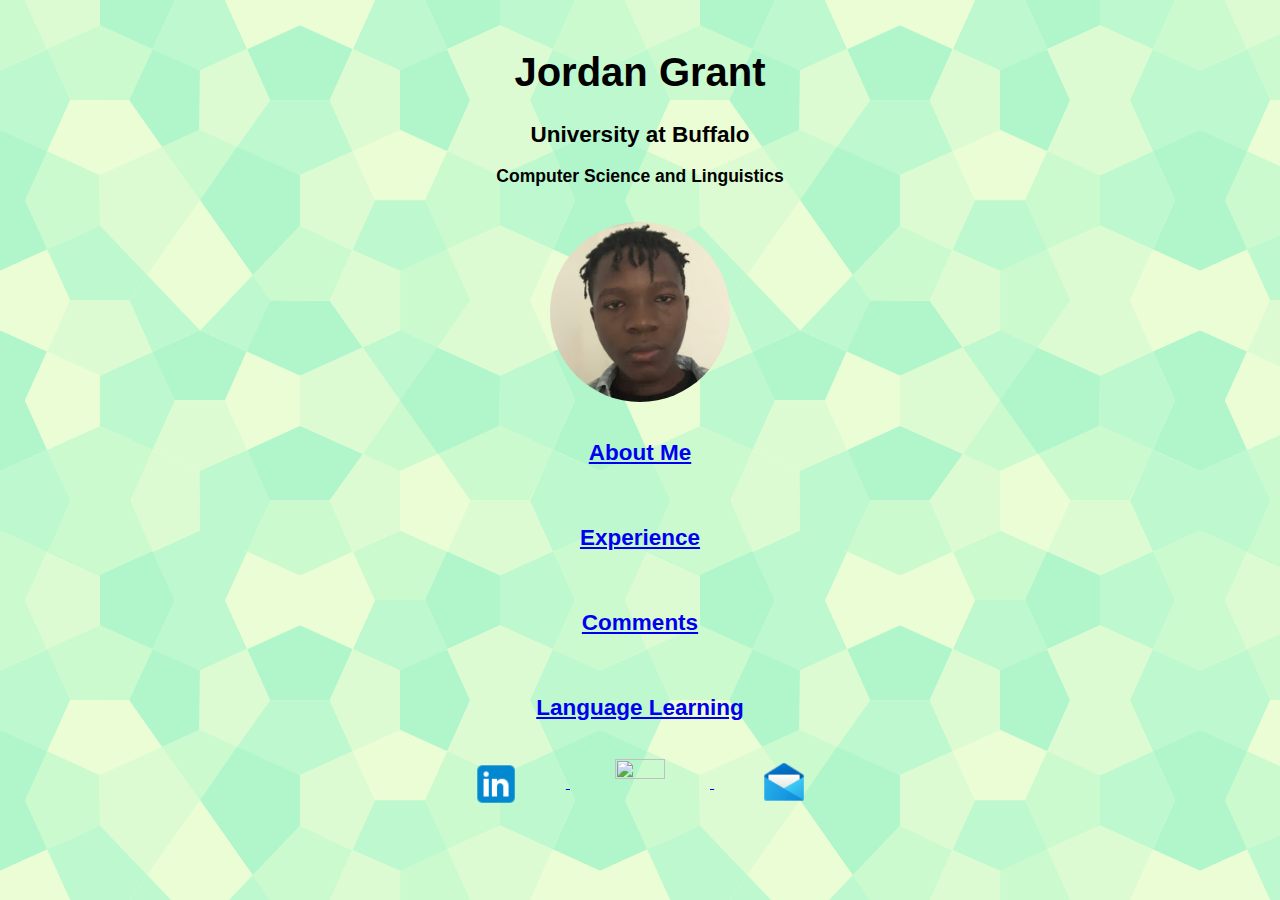
==== index.html @ 2899d5e0 "Add files via upload" ====
<!DOCTYPE html>
<html>
  <head>
    <meta charset="UTF-8">
    <title>Jordan's Site</title>
    <link rel="stylesheet" href="style.css">
    <script src="script.js"></script>
  </head>
  <body onload="getMessages()">
    <div id="content">
     <div class="content-container">
       <div class="content-left"></div>
        <div class="content-center">
          <div class="homepage-container">
            <div class="about">
              <h1 style: "font-size:50px" > Jordan Grant</h1>
              <h2 class="introduction"> University at Buffalo </h2>
                  <h3 class ="major"> Computer Science and Linguistics </h2>
              <br>
              <img src="img/jordan.jpeg" class="jordan">
              <a href="./about.html"><h2 class="pages">About Me</h2></a>
              <a href="./experience.html"><h2 class="pages">Experience</h2></a>
              <a href="./comments.html">
                <h2 class="pages">Comments</h2>
              </a>
              <a href="./russian.html">
                <h2 class="pages">Language Learning</h2>
              </a>
            </div>
            <div class="contact">
              <a href="https://www.linkedin.com/in/jordangrant424/">
                <img class = "logo" src="img/linkedin.png" border = "0" width="50" height="50">
              </a>
              <a href="http://github.com/TcgVanguardTroll/">
                <img class = "logo" src="img/github.png" border = "0" width="50" height="50">
              </a>
                <a href="mailto:jordangrant46@gmail.com">
                  <img class = "logo"  src="img/mail.png" border = "0" width="50" height="50">
                </a> 
            </div>
          </div>
        </div>
       <div class="content-right"></div>
    </div>
    </div>
  </body>
</html>
---- style.css ----
body {
    font-size: 15px;
    font-family: "Comic Sans MS", cursive, sans-serif;
    background: url("./img/congruent_pentagon.png"), #6F4A38;
    /* background-repeat: repeat; */
}

#resume {
  height: 1000px;
  width: 80%;
}

element.style {
  margin-right: 15px;
  margin-bottom: 15px;
}

.left-picture {
  margin-right: 15px;
  margin-bottom: 15px;
  float: left;
}

.right-picture {
  float: right;
}

.about-text {
  text-align: justify;

}

.jordan {
  vertical-align: middle;
  width: 40%;
  height: auto;
  border-radius: 50%;
  min-width: 180px;
}

img {
  display: block;
  margin-left: auto;
  margin-right: auto;
  height: auto;
  max-width: 75%;
  min-width: 50px;
}

img[class^=logo] {
  display: inline-block;
  vertical-align: middle;
  margin:0 3em;
}

.about {
  grid-area: about;
}

.pages {
  padding: 15pt;
}

.navbar {
  overflow: hidden;
  background-color: rgba(204, 250, 207, 0.3);
  position: relative;
  left: 20%;
}

.navbar a {
  float: left;
  display: block;
  text-align: center;
  padding: 40px 30px;
  padding-bottom: 30px;
  text-decoration: none;
  font-size: 20px;
}

.content-container {
  display: grid;
  grid-template-areas: 'left middle right';
  padding: 10px;
  align-content: center;
  justify-content: center;
  max-width: 800px;
  margin-left: auto;
  margin-right: auto;
}

.content-container > div {
  text-align: center;
  padding: 5px 0;
  align-items: center;
}

h1 {
  font-size: 30pt;
}

.right {
  grid-area: right;
}

.left {
  grid-area: left;
}

.contact {
  text-align: center;
}

.logo {
  display: flex;
}



.header{
    color: black;
    margin-top: 20px;
    margin-left: 10%;
    margin-right: 10%;

  }

.content {
    margin-top: 20px;
    margin-bottom: 20px;
    margin-left: 15%;
    margin-right: 15%;
}

#content {
    margin: 0 auto;
    max-width: 1000px;
    text-align: center;
    height: 100%;
}

#greeting-container {
  margin-top: 20px;
}

#fact-container {
  margin-top: 20px;
}


#logo img{
    align-content: center;
    border-radius: 50%;
    width: 150px;
    height: auto;
    margin: 0 auto;
    margin-top: 10px;
    margin-bottom: 10px;
    padding: 10px;
    vertical-align: middle;
    margin-left: 45%;
}
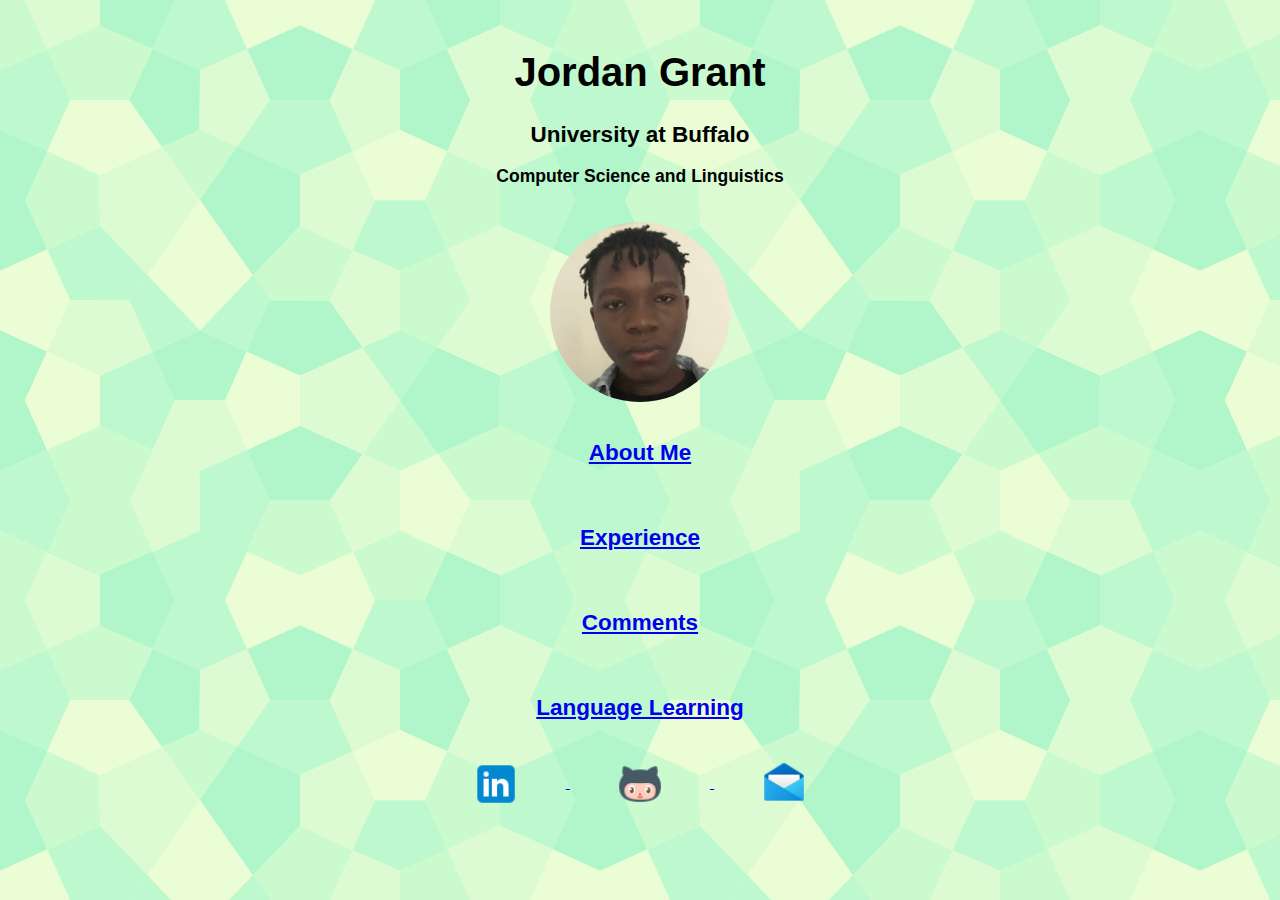
==== commit dc676c94: "Update index.html" ====
--- a/index.html
+++ b/index.html
@@ -32,7 +32,7 @@
                 <img class = "logo" src="img/linkedin.png" border = "0" width="50" height="50">
               </a>
               <a href="http://github.com/TcgVanguardTroll/">
-                <img class = "logo" src="img/github.png" border = "0" width="50" height="50">
+                <img class = "logo" src="img/Github.png" border = "0" width="50" height="50">
               </a>
                 <a href="mailto:jordangrant46@gmail.com">
                   <img class = "logo"  src="img/mail.png" border = "0" width="50" height="50">
